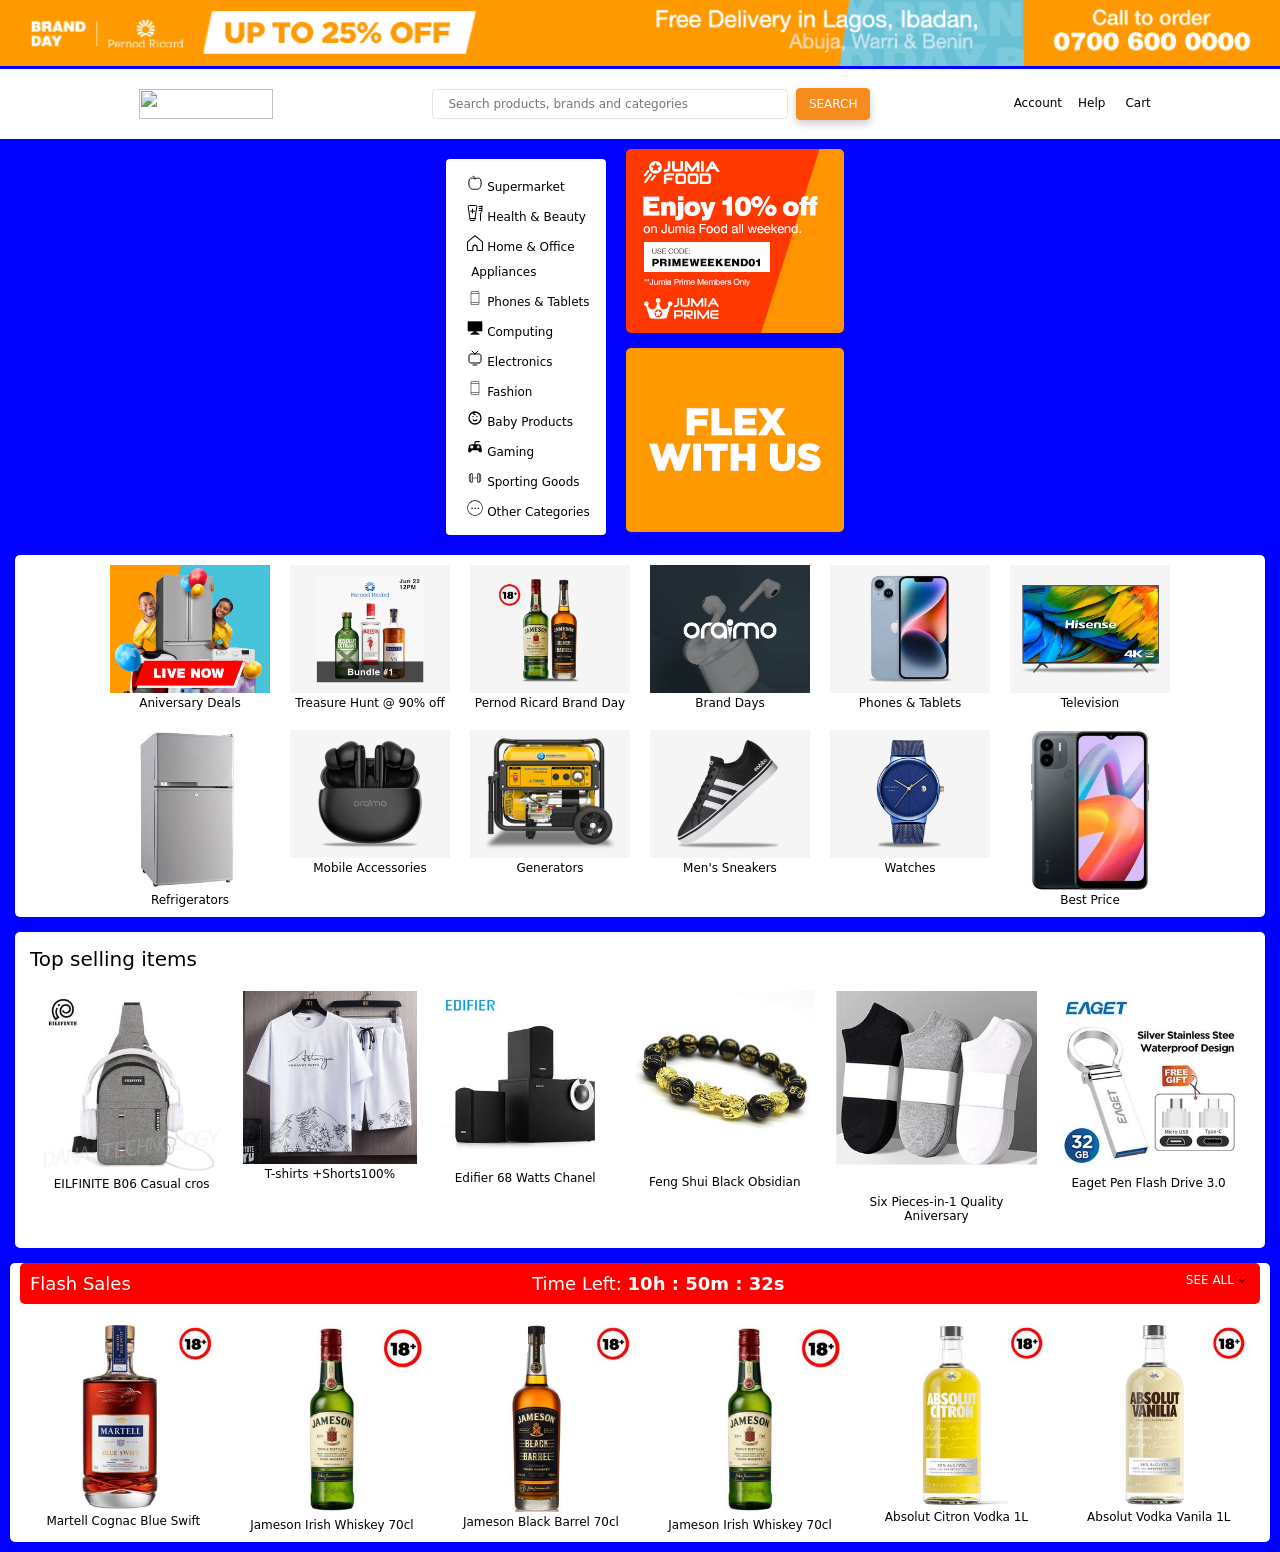
==== index.html @ f967dedb "Update and rename Index.html to index.html" ====
<!DOCTYPE html>
<html lang="en">
<head>
    <meta charset="UTF-8">
    <meta http-equiv="X-UA-Compatible" content="IE=edge">
    <meta name="viewport" content="width=device-width, initial-scale=1.0">
    <title>Jumia</title>
    <link rel="stylesheet" href="CSS/home.css">
</head>
<body>
    <img class="img-1" src="img/JA-Pernod-Ricard-brands-top-strip0001.gif" alt="" width="5000">
  <header id="primary-header">
    <div name="logo-container">
        <img src="../Jumia/img/jumia_logo.png" alt="" width="134" height="30"> 
    </div>

    <div class="search-form-container">
        <div class="form-group">   
            <img src="../Jumia/icons/search.svg" alt="" class="serach-icon">
            <input type="search" placeholder="Search products, brands and categories" class="search">    
        </div>
        <input type="button" value="SEARCH" class="primary-btn">
    </div>

    <nav class="nav-link-container">
        <ul class="nav-links">
            <li class="nav-link">
                <a href="">
                    <img class="icon" src="../Jumia/icons/user.svg" alt="">
                    <span>Account</span>
                </a>
            </li>
            <li class="nav-link">
                <a href="">
                    <img class="icon" src="../Jumia/icons/question.svg" alt="">
                    <span>Help</span>
                    <img class="icon" src="../Jumia/icons/caret-down.svg" alt="">
                </a>  
            </li>
            <li class="nav-link">
                <a href="">
                    <img class="icon" src="../Jumia/icons/cart.svg" alt="">
                    <span>Cart</span>
                </a>
            </li>
        </ul>
    </nav>
</header>
<section class="first-container">
    <div class="second-container">
        <ul class="list-container">
            <li class="lists-container">
                <a href="">
                    <img src="icons/supermarket.svg" alt="">
                    <span>Supermarket</span>
                </a>
            </li>
            <li class="lists-container">
                <a href="">
                    <img src="icons/health-and-beauty.svg" alt="">
                    <span>Health & Beauty</span>
                </a>
            </li>
            <li class="lists-container">
                <a href="">
                    <img src="icons/home.svg" alt="">
                    <span>Home & Office</span>
                </a>
            </li>
            <li class="lists-container">
                <a href="">
                    <img src="" alt="">
                    <span>Appliances</span>
                </a>
            </li>
            <li class="lists-container">
                <a href="">
                    <img src="icons/mobile-phone.svg" alt="">
                    <span>Phones & Tablets</span>
                </a>
            </li>
            <li class="lists-container">
                <a href="">
                    <img src="icons/computing.svg" alt="">
                    <span>Computing</span>
                </a>
            </li>
            <li class="lists-container">
                <a href="">
                    <img src="icons/electronics.svg" alt="">
                    <span>Electronics</span>
                </a>
            </li>
            <li class="lists-container">
                <a href="">
                    <img src="icons/mobile-phone.svg" alt="">
                    <span>Fashion</span>
                </a>
            </li>
            <li class="lists-container">
                <a href="">
                    <img src="icons/baby-product.svg" alt="">
                    <span>Baby Products</span>
                </a>
            </li>
            <li class="lists-container">
                <a href="">
                    <img src="icons/gaming.svg" alt="">
                    <span>Gaming</span>
                </a>
            </li>
            <li class="lists-container">
                <a href="">
                    <img src="icons/sporting-goods.svg" alt="">
                    <span>Sporting Goods</span>
                </a>
            </li>
            <li class="lists-container">
                <a href="">
                    <img src="icons/other-categories.svg" alt="">
                    <span>Other Categories</span>
                </a>
            </li>
        </ul>        
        <img class="img3" src="../Jumia/img/slider_712x384.png" alt="">
        <aside>
            <img class="img4" src="img/JUMIA_ASIDE_AD1.png" alt="">
            <img class="img5" src="img/ezgif.com-gif-maker.gif" alt="">
        </aside>   
    </div>   
</section>
 <section class="third-container">
     <div class="alpha">
         <a href="">
             <img src="./img/aniversaty deals.png" alt="">
             <span class="img-text">Aniversary Deals</span>
         </a>
     </div>
     <div class="alpha">
        <a href="">
            <img src="img/treasure hunt.gif" alt="">
            <span class="img-text">Treasure Hunt @ 90% off</span>
        </a>
    </div>
    <div class="alpha">
        <a href="">
            <img src="img/pernod ricard brand day.jpg" alt="">
            <span class="img-text">Pernod Ricard Brand Day</span>
        </a>
    </div>
    <div class="alpha">
        <a href="">
            <img src="img/oraimo.gif" alt="">
            <span class="img-text">Brand Days</span>
        </a>
    </div>
    <div class="alpha">
        <a href="">
            <img src="img/phones.png" alt="">
            <span class="img-text">Phones & Tablets</span>
        </a>
    </div>
    <div class="alpha">
        <a href="">
            <img src="img/televisions.png" alt="">
            <span class="img-text">Television</span>
        </a>
    </div>
    <div class="alpha">
        <a href="">
            <img src="img/1 (20)0001.jpg" alt="">
            <span class="img-text">Refrigerators</span>
        </a>
    </div>
    <div class="alpha">
        <a href="">
            <img src="img/mobile accessories.png" alt="">
            <span class="img-text">Mobile Accessories</span>
        </a>
    </div>
    <div class="alpha">
        <a href="">
            <img src="img/generator.png" alt="">
            <span class="img-text">Generators</span>
        </a>
    </div>
    <div class="alpha">
        <a href="">
            <img src="img/men sneaker.png" alt="">
            <span class="img-text">Men's Sneakers</span>
        </a>
    </div>
    <div class="alpha">
        <a href="">
            <img src="img/watches.png" alt="">
            <span class="img-text">Watches</span>
        </a>
    </div>
    <div class="alpha">
        <a href="">
            <img src="img/best procie.jpg" alt="">
            <span class="img-text">Best Price</span>
        </a>
    </div>
 </section>


 <section class="top-selling-items">
     <div><span class="text">Top selling items</span></div>
     <div class="fourth-container">
         <div class="sub-container">
             <a href="">
                    <img src="img/EILFINITE.jpg" alt="">
                    <span class="sub-container-text">EILFINITE B06 Casual cros</span>
                </a>
            </div>
            <div class="sub-container">
                <a href="">
                    <img src="img/thirts+shorts.jpg" alt="">
                    <span class="sub-container-text">T-shirts +Shorts100%</span>
                </a>
            </div>
            <div class="sub-container">
                <a href="">
                    <img src="img/Edifier.jpg" alt="">
                    <span class="sub-container-text">Edifier 68 Watts Chanel</span>
                </a>
            </div>
            <div class="sub-container">
                <a href="">
                    <img src="img/feng shui.jpg" alt="">
                    <span class="sub-container-text">Feng Shui Black Obsidian</span>
                </a>
            </div>
            <div class="sub-container">
                <a href="">
                    <img src="img/Six pieces-in-1.jpg" alt="">
                    <span class="sub-container-text">Six Pieces-in-1 Quality Aniversary</span>
                </a>
            </div>
            <div class="sub-container">
                <a href="">
                    <img src="img/eaget.jpg" alt="">
                    <span class="sub-container-text">Eaget Pen Flash Drive 3.0</span>
                </a>
            </div>  
     </div>
 </section>



 <section class="flash_sales">
     <div class="flash-sales">
         <div>
             <p style="font-size: large;">Flash Sales</p>
         </div>
         <div>
            <p style="font-size: large;">Time Left: <strong style="font-size: large;">10h : 50m : 32s</strong> </p>
         </div>
         
         <div>
             <p>SEE ALL</p>
             <img src="icons/caret-down.svg" alt="">
         </div>                  
     </div>


     <div class="fourth-container">
        <div class="sub-container">
            <a href="">
                   <img src="img/1 (11)0001.jpg         " alt="">
                   <span class="sub-container-text">Martell Cognac Blue Swift</span>
               </a>
           </div>
           <div class="sub-container">
               <a href="">
                   <img src="img/1 (8).jpg" alt="">
                   <span class="sub-container-text">Jameson Irish Whiskey 70cl</span>
               </a>
           </div>
           <div class="sub-container">
               <a href="">
                   <img src="img/1 (9)0001.jpg" alt="">
                   <span class="sub-container-text">Jameson Black Barrel 70cl</span>
               </a>
           </div>
           <div class="sub-container">
               <a href="">
                   <img src="img/1 (8).jpg" alt="">
                   <span class="sub-container-text">Jameson Irish Whiskey 70cl</span>
               </a>
           </div>
           <div class="sub-container">
               <a href="">
                   <img src="img/1 (7).jpg" alt="">
                   <span class="sub-container-text">Absolut Citron Vodka 1L</span>
               </a>
           </div>
           <div class="sub-container">
               <a href="">
                   <img src="img/1 (6)0001.jpg" alt="">
                   <span class="sub-container-text">Absolut Vodka Vanila 1L</span>
               </a>
           </div>  
    </div>
    </section>
</body>

</html>
---- CSS/home.css ----
:root {
    --bg-grey: rgb(230, 230, 230);
    --bg-blue: #002FA7;
    --primary-color: #f68b1e;
    --primary-color-dark: #E07E1B;
}
* {
    margin: 0;
    padding: 0;
    box-sizing: border-box;
    font-family: system-ui, -apple-system, BlinkMacSystemFont, 'Segoe UI', Roboto, Oxygen, Ubuntu, Cantarell, 'Open Sans', 'Helvetica Neue', sans-serif;
    font-size: 12px;
}
ul li {
    list-style: none;
}

a {
    text-decoration: none;
    cursor: pointer;
    color: #000;
}

body {
    background-color: var(--bg-blue);
}

html {
    scroll-behavior: smooth;
}
#primary-header {
    background-color: #fff;
    display: flex;
    justify-content: space-evenly;
    align-items: center;
    padding: 8px 16pxpo
}
.logo {
    transform: scale(0.25);
}

.primary-btn {
    background-color: var(--primary-color);
    border: 1px solid var(--primary-color);
    border-radius: 4px;
    color: #fff;
    padding: 8px 12px;
    cursor: pointer;
    box-shadow: 0 4px 8px 0 rgba(0, 0, 0, 0.2);
}

.primary-btn:hover {
    background-color: var(--primary-color-dark);
}

.search-form-container{
    display: flex;
    justify-content: center;
    align-items: center;
}

.search-icon {
    color: gray;
}

.form-group {
    display: flex;
    align-items: center;
    border-radius: 4px;
    margin-right: 8px;
    padding: 0 8px;
    border: 1px solid var(--bg-grey);
}

.search {
    /* width: 450px; */
    width: 28.125rem;
    outline: none;
    padding: 7px;
    border: none;
    border-radius: 3px;
}

.search-icon {
    margin: 0 8px;
}

.nav-links {
   display: flex;
   gap: 12px;
}

.nav-link {
    display: flex;
    gap: 8px;
}

.nav-link a {
    display: flex;
    gap: 4px;
    align-items: center;
}

.nav-link a:hover {
    color: var(--primary-color);
}

 .nav-link a span::after {
    content: '';
    width: 0%;
    height: 2px;
    display: block;
    margin: auto;
    background-color: var(--primary-color);
    transition: 0.5s;
}

.nav-link a span:hover::after{
    width: 100%;
} 


/* HERO STYLES */
#hero {
    width: 100%;
    display: flex;
    justify-content: center;
    padding: 16px 0;
    gap: 16px;
}

.categories{
    background-color: #fff;
}


.categories a {
    color: #313133;
    padding: 10px 80px 0 10px;
    display: flex;
    align-items: center;
}

.categories .icon {
    margin: 0 4px 0 0;
}

.ads {
    display: flex;
    flex-direction: column;
    gap: 16px;
}

.categories,
#hero, 
#hero img {
    border-radius: 4px;
}
.list-container{background-color: white;
width: max-content;
margin: 10px;
padding: 8px;
border-radius: 4px;}
div{display: flex;
align-items: flex-start;
margin: 10px;
}
.lists-container{
    margin: 5px;
    margin-left:10px;
    padding: 3px;
}
aside{
    display: flex;
    flex-direction: column;
    gap: 15px;
    margin-left: 10px;
}
.img3{
    border-radius: 5px;
}
.img5,.img4{
    border-radius: 5px;
}
.first-container{
    display: flex;
    justify-content: center;   
}
.list-container{
    justify-content: start;    
}
.third-container{
    display: flex;
    flex-wrap: wrap;
    justify-content: center;
    background: white;
    margin-left: 15px;
    margin-right: 15px;
    border-radius: 5px;
    text-align: center;
}
img{max-width: 100%;}
.alpha{
    width: 160px;
}
.fourth-container{
    display: flex;
    text-align: center;
}

.top-selling-items {
    background: #fff;
    border-radius: 5px;
    margin: 15px;
    padding: 5px;
}
.text{
    font-size: 20px;
}
.flash-sales{
    justify-content: space-between;
    background: #ff0000;
    color: #fff;
    border-radius: 5px;
   
}
.flash_sales{
    background: white;
    margin: 10px; 
    border-radius: 5px;
     
}
































@media screen and (min-width:1024px) {
    body{
        background-color: blue;
    }
}
@media screen and (max-width:900px) {
    body{
        background-color: red;
    }
}

@media (max-width: 768px) {

  body {
    margin: 0;
  }

  .container {
    width: 100%;
    padding: 10px;
  }

  .product-grid {
    grid-template-columns: 1fr;
  }

  nav ul {
    flex-direction: column;
  }

}
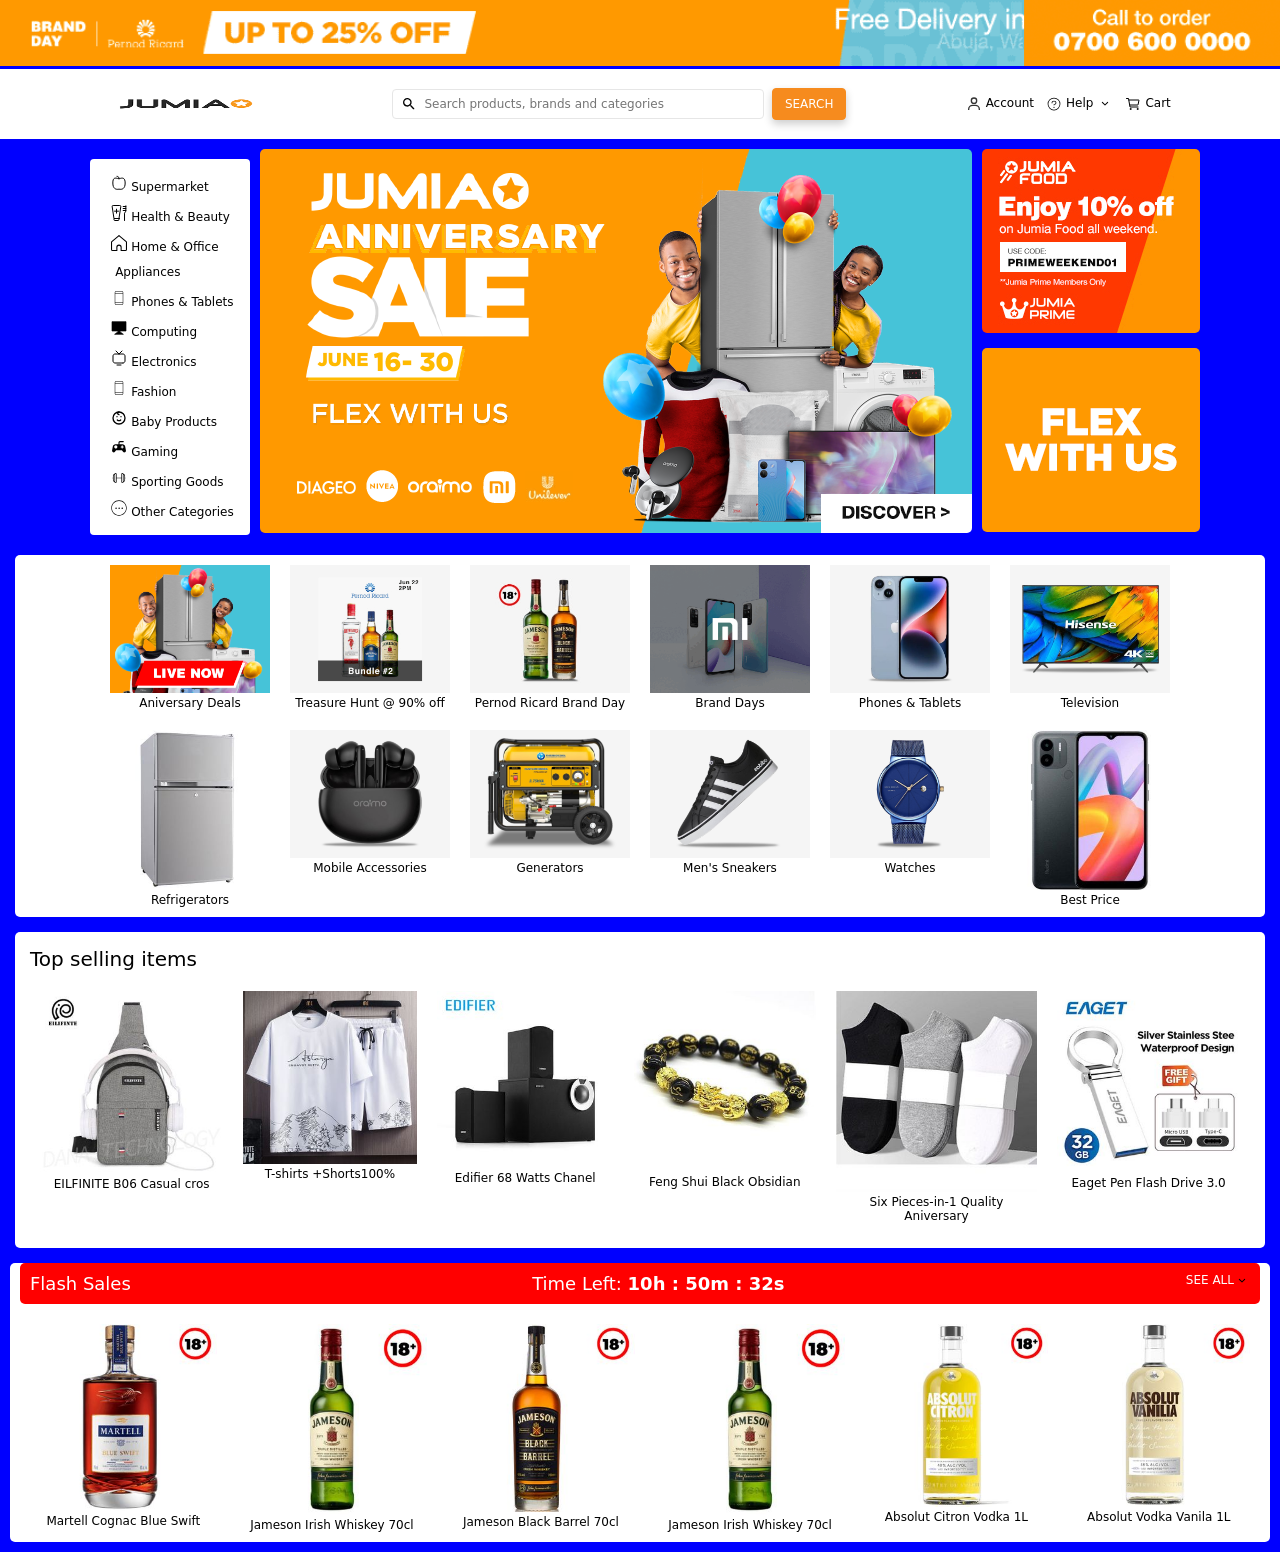
==== commit e6e87fa4: "Update index.html" ====
--- a/index.html
+++ b/index.html
@@ -11,12 +11,12 @@
     <img class="img-1" src="img/JA-Pernod-Ricard-brands-top-strip0001.gif" alt="" width="5000">
   <header id="primary-header">
     <div name="logo-container">
-        <img src="../Jumia/img/jumia_logo.png" alt="" width="134" height="30"> 
+        <img src="img/jumia_logo.png" alt="" width="134" height="30"> 
     </div>
 
     <div class="search-form-container">
         <div class="form-group">   
-            <img src="../Jumia/icons/search.svg" alt="" class="serach-icon">
+            <img src="icons/search.svg" alt="" class="serach-icon">
             <input type="search" placeholder="Search products, brands and categories" class="search">    
         </div>
         <input type="button" value="SEARCH" class="primary-btn">
@@ -26,20 +26,20 @@
         <ul class="nav-links">
             <li class="nav-link">
                 <a href="">
-                    <img class="icon" src="../Jumia/icons/user.svg" alt="">
+                    <img class="icon" src="icons/user.svg" alt="">
                     <span>Account</span>
                 </a>
             </li>
             <li class="nav-link">
                 <a href="">
-                    <img class="icon" src="../Jumia/icons/question.svg" alt="">
+                    <img class="icon" src="icons/question.svg" alt="">
                     <span>Help</span>
-                    <img class="icon" src="../Jumia/icons/caret-down.svg" alt="">
+                    <img class="icon" src="icons/caret-down.svg" alt="">
                 </a>  
             </li>
             <li class="nav-link">
                 <a href="">
-                    <img class="icon" src="../Jumia/icons/cart.svg" alt="">
+                    <img class="icon" src="icons/cart.svg" alt="">
                     <span>Cart</span>
                 </a>
             </li>
@@ -122,7 +122,7 @@
                 </a>
             </li>
         </ul>        
-        <img class="img3" src="../Jumia/img/slider_712x384.png" alt="">
+        <img class="img3" src="img/slider_712x384.png" alt="">
         <aside>
             <img class="img4" src="img/JUMIA_ASIDE_AD1.png" alt="">
             <img class="img5" src="img/ezgif.com-gif-maker.gif" alt="">
@@ -307,3 +307,4 @@
 </body>
 
 </html>
+
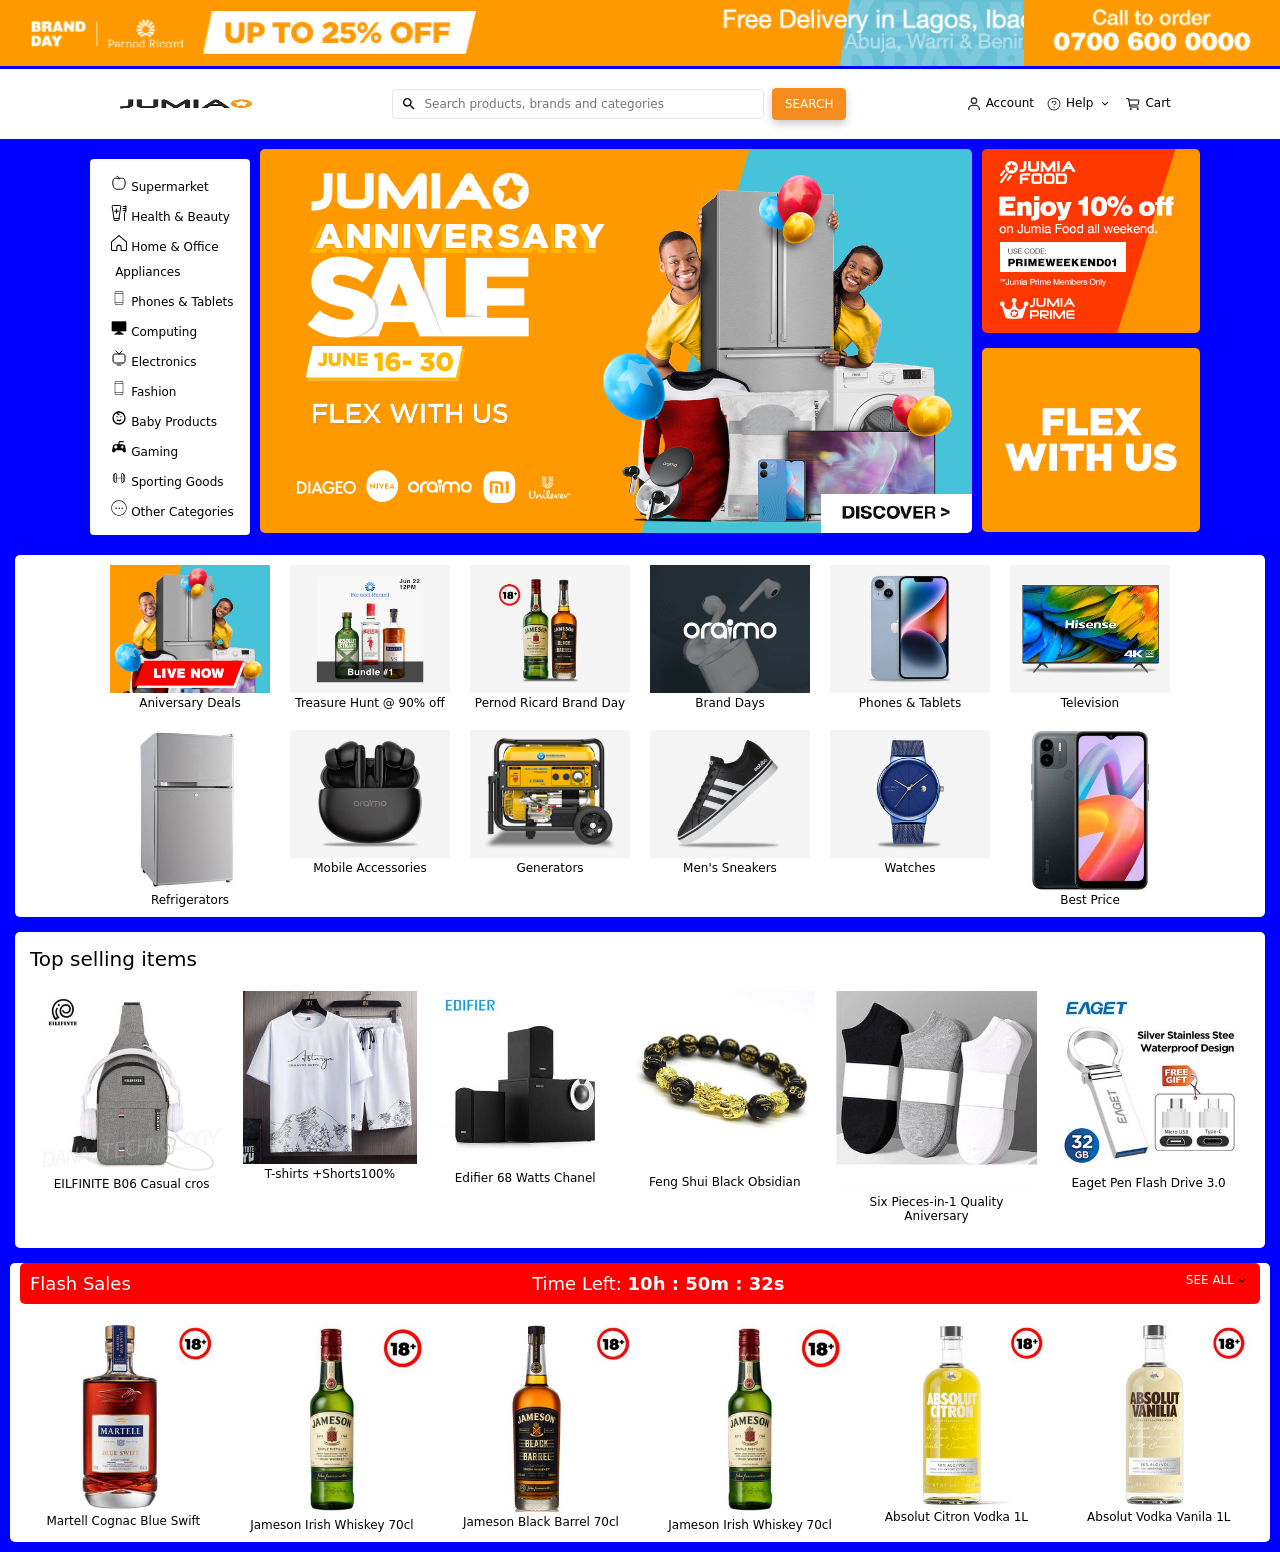
==== commit 9095d69a: "Update index.html" ====
--- a/index.html
+++ b/index.html
@@ -308,3 +308,4 @@
 
 </html>
 
+
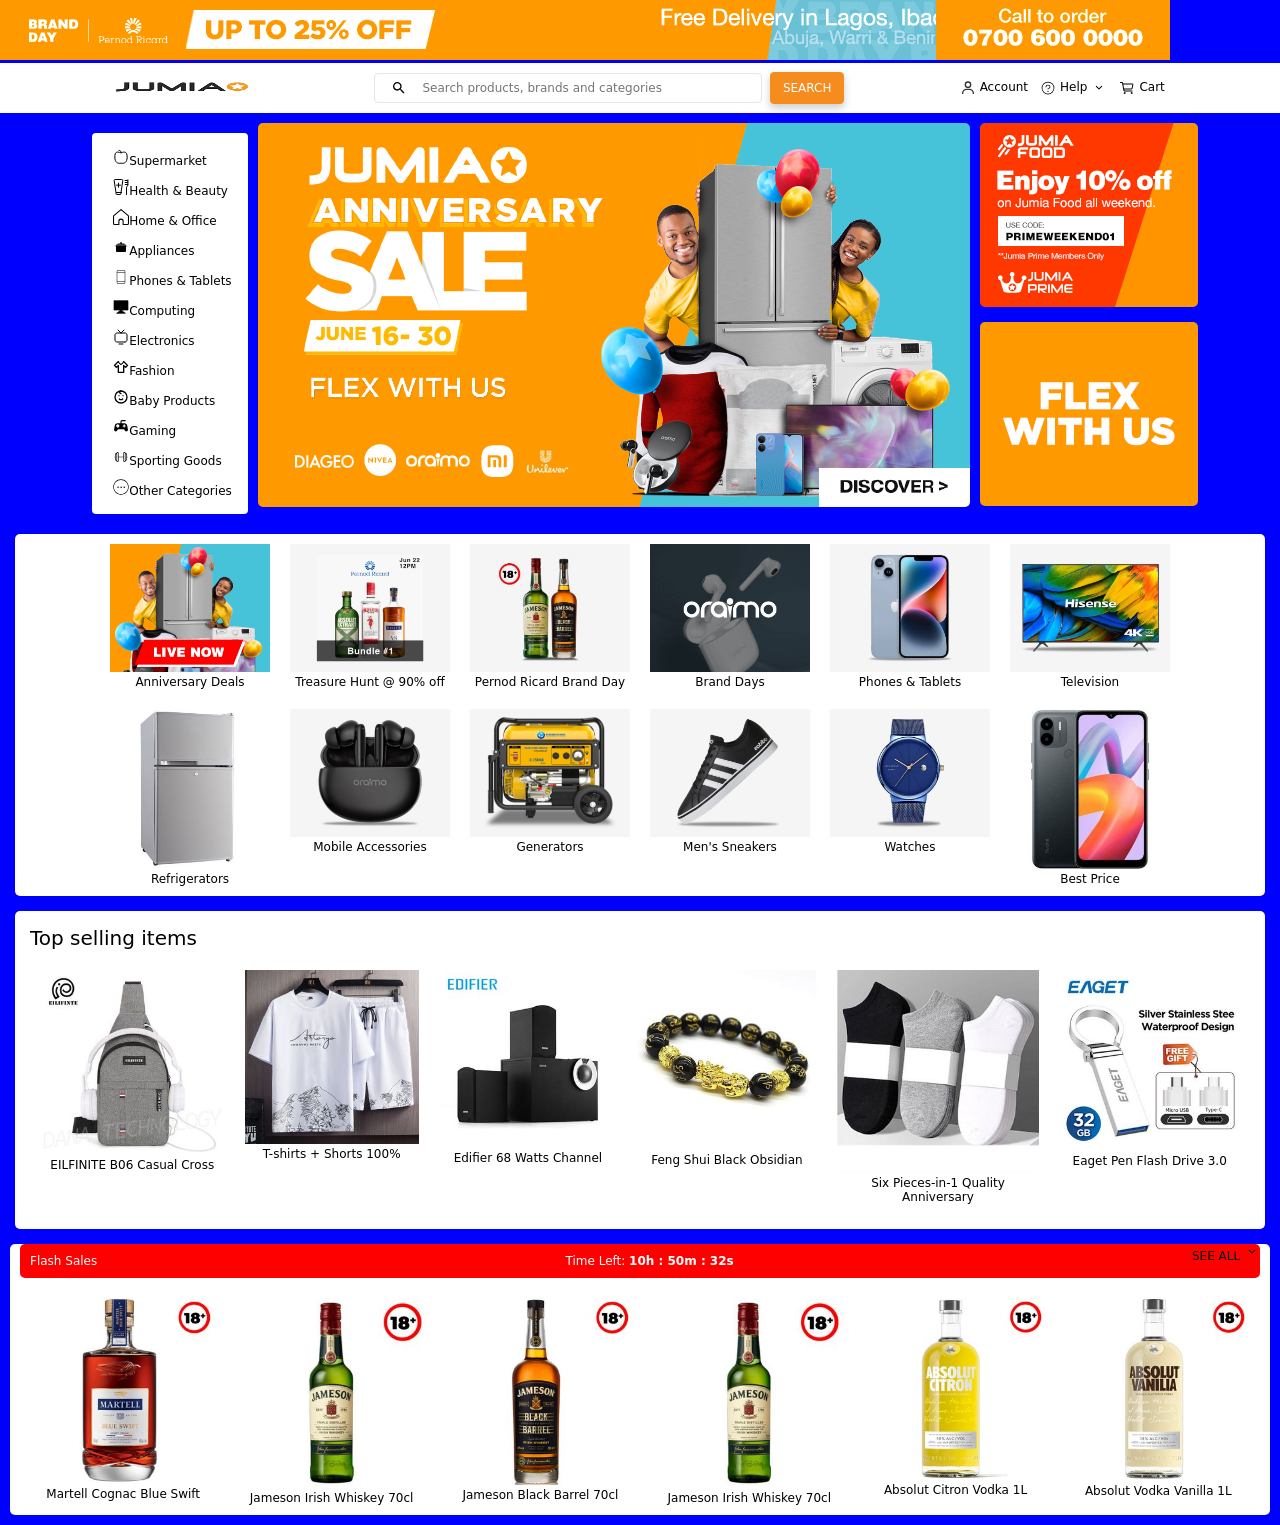
==== commit e313b0b8: "Fix responsive layout and broken markup" ====
--- a/index.html
+++ b/index.html
@@ -1,311 +1,125 @@
-<!DOCTYPE html>
-<html lang="en">
-<head>
-    <meta charset="UTF-8">
-    <meta http-equiv="X-UA-Compatible" content="IE=edge">
-    <meta name="viewport" content="width=device-width, initial-scale=1.0">
-    <title>Jumia</title>
-    <link rel="stylesheet" href="CSS/home.css">
-</head>
-<body>
-    <img class="img-1" src="img/JA-Pernod-Ricard-brands-top-strip0001.gif" alt="" width="5000">
-  <header id="primary-header">
-    <div name="logo-container">
-        <img src="img/jumia_logo.png" alt="" width="134" height="30"> 
-    </div>
-
-    <div class="search-form-container">
-        <div class="form-group">   
-            <img src="icons/search.svg" alt="" class="serach-icon">
-            <input type="search" placeholder="Search products, brands and categories" class="search">    
-        </div>
-        <input type="button" value="SEARCH" class="primary-btn">
-    </div>
-
-    <nav class="nav-link-container">
-        <ul class="nav-links">
-            <li class="nav-link">
-                <a href="">
-                    <img class="icon" src="icons/user.svg" alt="">
-                    <span>Account</span>
-                </a>
-            </li>
-            <li class="nav-link">
-                <a href="">
-                    <img class="icon" src="icons/question.svg" alt="">
-                    <span>Help</span>
-                    <img class="icon" src="icons/caret-down.svg" alt="">
-                </a>  
-            </li>
-            <li class="nav-link">
-                <a href="">
-                    <img class="icon" src="icons/cart.svg" alt="">
-                    <span>Cart</span>
-                </a>
-            </li>
-        </ul>
-    </nav>
-</header>
-<section class="first-container">
-    <div class="second-container">
-        <ul class="list-container">
-            <li class="lists-container">
-                <a href="">
-                    <img src="icons/supermarket.svg" alt="">
-                    <span>Supermarket</span>
-                </a>
-            </li>
-            <li class="lists-container">
-                <a href="">
-                    <img src="icons/health-and-beauty.svg" alt="">
-                    <span>Health & Beauty</span>
-                </a>
-            </li>
-            <li class="lists-container">
-                <a href="">
-                    <img src="icons/home.svg" alt="">
-                    <span>Home & Office</span>
-                </a>
-            </li>
-            <li class="lists-container">
-                <a href="">
-                    <img src="" alt="">
-                    <span>Appliances</span>
-                </a>
-            </li>
-            <li class="lists-container">
-                <a href="">
-                    <img src="icons/mobile-phone.svg" alt="">
-                    <span>Phones & Tablets</span>
-                </a>
-            </li>
-            <li class="lists-container">
-                <a href="">
-                    <img src="icons/computing.svg" alt="">
-                    <span>Computing</span>
-                </a>
-            </li>
-            <li class="lists-container">
-                <a href="">
-                    <img src="icons/electronics.svg" alt="">
-                    <span>Electronics</span>
-                </a>
-            </li>
-            <li class="lists-container">
-                <a href="">
-                    <img src="icons/mobile-phone.svg" alt="">
-                    <span>Fashion</span>
-                </a>
-            </li>
-            <li class="lists-container">
-                <a href="">
-                    <img src="icons/baby-product.svg" alt="">
-                    <span>Baby Products</span>
-                </a>
-            </li>
-            <li class="lists-container">
-                <a href="">
-                    <img src="icons/gaming.svg" alt="">
-                    <span>Gaming</span>
-                </a>
-            </li>
-            <li class="lists-container">
-                <a href="">
-                    <img src="icons/sporting-goods.svg" alt="">
-                    <span>Sporting Goods</span>
-                </a>
-            </li>
-            <li class="lists-container">
-                <a href="">
-                    <img src="icons/other-categories.svg" alt="">
-                    <span>Other Categories</span>
-                </a>
-            </li>
-        </ul>        
-        <img class="img3" src="img/slider_712x384.png" alt="">
-        <aside>
-            <img class="img4" src="img/JUMIA_ASIDE_AD1.png" alt="">
-            <img class="img5" src="img/ezgif.com-gif-maker.gif" alt="">
-        </aside>   
-    </div>   
-</section>
- <section class="third-container">
-     <div class="alpha">
-         <a href="">
-             <img src="./img/aniversaty deals.png" alt="">
-             <span class="img-text">Aniversary Deals</span>
-         </a>
-     </div>
-     <div class="alpha">
-        <a href="">
-            <img src="img/treasure hunt.gif" alt="">
-            <span class="img-text">Treasure Hunt @ 90% off</span>
-        </a>
-    </div>
-    <div class="alpha">
-        <a href="">
-            <img src="img/pernod ricard brand day.jpg" alt="">
-            <span class="img-text">Pernod Ricard Brand Day</span>
-        </a>
-    </div>
-    <div class="alpha">
-        <a href="">
-            <img src="img/oraimo.gif" alt="">
-            <span class="img-text">Brand Days</span>
-        </a>
-    </div>
-    <div class="alpha">
-        <a href="">
-            <img src="img/phones.png" alt="">
-            <span class="img-text">Phones & Tablets</span>
-        </a>
-    </div>
-    <div class="alpha">
-        <a href="">
-            <img src="img/televisions.png" alt="">
-            <span class="img-text">Television</span>
-        </a>
-    </div>
-    <div class="alpha">
-        <a href="">
-            <img src="img/1 (20)0001.jpg" alt="">
-            <span class="img-text">Refrigerators</span>
-        </a>
-    </div>
-    <div class="alpha">
-        <a href="">
-            <img src="img/mobile accessories.png" alt="">
-            <span class="img-text">Mobile Accessories</span>
-        </a>
-    </div>
-    <div class="alpha">
-        <a href="">
-            <img src="img/generator.png" alt="">
-            <span class="img-text">Generators</span>
-        </a>
-    </div>
-    <div class="alpha">
-        <a href="">
-            <img src="img/men sneaker.png" alt="">
-            <span class="img-text">Men's Sneakers</span>
-        </a>
-    </div>
-    <div class="alpha">
-        <a href="">
-            <img src="img/watches.png" alt="">
-            <span class="img-text">Watches</span>
-        </a>
-    </div>
-    <div class="alpha">
-        <a href="">
-            <img src="img/best procie.jpg" alt="">
-            <span class="img-text">Best Price</span>
-        </a>
-    </div>
- </section>
-
-
- <section class="top-selling-items">
-     <div><span class="text">Top selling items</span></div>
-     <div class="fourth-container">
-         <div class="sub-container">
-             <a href="">
-                    <img src="img/EILFINITE.jpg" alt="">
-                    <span class="sub-container-text">EILFINITE B06 Casual cros</span>
-                </a>
-            </div>
-            <div class="sub-container">
-                <a href="">
-                    <img src="img/thirts+shorts.jpg" alt="">
-                    <span class="sub-container-text">T-shirts +Shorts100%</span>
-                </a>
-            </div>
-            <div class="sub-container">
-                <a href="">
-                    <img src="img/Edifier.jpg" alt="">
-                    <span class="sub-container-text">Edifier 68 Watts Chanel</span>
-                </a>
-            </div>
-            <div class="sub-container">
-                <a href="">
-                    <img src="img/feng shui.jpg" alt="">
-                    <span class="sub-container-text">Feng Shui Black Obsidian</span>
-                </a>
-            </div>
-            <div class="sub-container">
-                <a href="">
-                    <img src="img/Six pieces-in-1.jpg" alt="">
-                    <span class="sub-container-text">Six Pieces-in-1 Quality Aniversary</span>
-                </a>
-            </div>
-            <div class="sub-container">
-                <a href="">
-                    <img src="img/eaget.jpg" alt="">
-                    <span class="sub-container-text">Eaget Pen Flash Drive 3.0</span>
-                </a>
-            </div>  
-     </div>
- </section>
-
-
-
- <section class="flash_sales">
-     <div class="flash-sales">
-         <div>
-             <p style="font-size: large;">Flash Sales</p>
-         </div>
-         <div>
-            <p style="font-size: large;">Time Left: <strong style="font-size: large;">10h : 50m : 32s</strong> </p>
-         </div>
-         
-         <div>
-             <p>SEE ALL</p>
-             <img src="icons/caret-down.svg" alt="">
-         </div>                  
-     </div>
-
-
-     <div class="fourth-container">
-        <div class="sub-container">
-            <a href="">
-                   <img src="img/1 (11)0001.jpg         " alt="">
-                   <span class="sub-container-text">Martell Cognac Blue Swift</span>
-               </a>
-           </div>
-           <div class="sub-container">
-               <a href="">
-                   <img src="img/1 (8).jpg" alt="">
-                   <span class="sub-container-text">Jameson Irish Whiskey 70cl</span>
-               </a>
-           </div>
-           <div class="sub-container">
-               <a href="">
-                   <img src="img/1 (9)0001.jpg" alt="">
-                   <span class="sub-container-text">Jameson Black Barrel 70cl</span>
-               </a>
-           </div>
-           <div class="sub-container">
-               <a href="">
-                   <img src="img/1 (8).jpg" alt="">
-                   <span class="sub-container-text">Jameson Irish Whiskey 70cl</span>
-               </a>
-           </div>
-           <div class="sub-container">
-               <a href="">
-                   <img src="img/1 (7).jpg" alt="">
-                   <span class="sub-container-text">Absolut Citron Vodka 1L</span>
-               </a>
-           </div>
-           <div class="sub-container">
-               <a href="">
-                   <img src="img/1 (6)0001.jpg" alt="">
-                   <span class="sub-container-text">Absolut Vodka Vanila 1L</span>
-               </a>
-           </div>  
-    </div>
-    </section>
-</body>
-
-</html>
-
-
+<!DOCTYPE html>
+<html lang="en">
+<head>
+    <meta charset="UTF-8">
+    <meta http-equiv="X-UA-Compatible" content="IE=edge">
+    <meta name="viewport" content="width=device-width, initial-scale=1.0">
+    <meta name="description" content="Jumia e-commerce website clone built with HTML and CSS.">
+    <meta name="theme-color" content="#f68b1e">
+    <title>Jumia</title>
+    <link rel="stylesheet" href="CSS/home.css">
+</head>
+<body>
+    <img class="top-strip" src="img/JA-Pernod-Ricard-brands-top-strip0001.gif" alt="Pernod Ricard promotion">
+
+    <header id="primary-header">
+        <a class="logo-container" href="#" aria-label="Jumia home">
+            <img src="img/jumia_logo.png" alt="Jumia" width="134" height="30">
+        </a>
+
+        <form class="search-form-container" role="search">
+            <div class="form-group">
+                <img src="icons/search.svg" alt="" class="search-icon">
+                <input type="search" placeholder="Search products, brands and categories" class="search" aria-label="Search products, brands and categories">
+            </div>
+            <button type="submit" class="primary-btn">SEARCH</button>
+        </form>
+
+        <nav class="nav-link-container" aria-label="Primary navigation">
+            <ul class="nav-links">
+                <li class="nav-link">
+                    <a href="#">
+                        <img class="icon" src="icons/user.svg" alt="">
+                        <span>Account</span>
+                    </a>
+                </li>
+                <li class="nav-link">
+                    <a href="#">
+                        <img class="icon" src="icons/question.svg" alt="">
+                        <span>Help</span>
+                        <img class="icon caret" src="icons/caret-down.svg" alt="">
+                    </a>
+                </li>
+                <li class="nav-link">
+                    <a href="#">
+                        <img class="icon" src="icons/cart.svg" alt="">
+                        <span>Cart</span>
+                    </a>
+                </li>
+            </ul>
+        </nav>
+    </header>
+
+    <main>
+        <section class="first-container" aria-label="Shop by category">
+            <div class="second-container">
+                <ul class="list-container">
+                    <li class="lists-container"><a href="#"><img src="icons/supermarket.svg" alt=""><span>Supermarket</span></a></li>
+                    <li class="lists-container"><a href="#"><img src="icons/health-and-beauty.svg" alt=""><span>Health &amp; Beauty</span></a></li>
+                    <li class="lists-container"><a href="#"><img src="icons/home.svg" alt=""><span>Home &amp; Office</span></a></li>
+                    <li class="lists-container"><a href="#"><img src="icons/cooking-pot.svg" alt=""><span>Appliances</span></a></li>
+                    <li class="lists-container"><a href="#"><img src="icons/mobile-phone.svg" alt=""><span>Phones &amp; Tablets</span></a></li>
+                    <li class="lists-container"><a href="#"><img src="icons/computing.svg" alt=""><span>Computing</span></a></li>
+                    <li class="lists-container"><a href="#"><img src="icons/electronics.svg" alt=""><span>Electronics</span></a></li>
+                    <li class="lists-container"><a href="#"><img src="icons/fashion.svg" alt=""><span>Fashion</span></a></li>
+                    <li class="lists-container"><a href="#"><img src="icons/baby-product.svg" alt=""><span>Baby Products</span></a></li>
+                    <li class="lists-container"><a href="#"><img src="icons/gaming.svg" alt=""><span>Gaming</span></a></li>
+                    <li class="lists-container"><a href="#"><img src="icons/sporting-goods.svg" alt=""><span>Sporting Goods</span></a></li>
+                    <li class="lists-container"><a href="#"><img src="icons/other-categories.svg" alt=""><span>Other Categories</span></a></li>
+                </ul>
+
+                <img class="img3" src="img/slider_712x384.png" alt="Jumia promotional banner">
+
+                <aside>
+                    <img class="img4" src="img/JUMIA_ASIDE_AD1.png" alt="Jumia promotion">
+                    <img class="img5" src="img/ezgif.com-gif-maker.gif" alt="Jumia promotion">
+                </aside>
+            </div>
+        </section>
+
+        <section class="third-container" aria-label="Featured categories">
+            <div class="alpha"><a href="#"><img src="img/aniversaty deals.png" alt=""><span class="img-text">Anniversary Deals</span></a></div>
+            <div class="alpha"><a href="#"><img src="img/treasure hunt.gif" alt=""><span class="img-text">Treasure Hunt @ 90% off</span></a></div>
+            <div class="alpha"><a href="#"><img src="img/pernod ricard brand day.jpg" alt=""><span class="img-text">Pernod Ricard Brand Day</span></a></div>
+            <div class="alpha"><a href="#"><img src="img/oraimo.gif" alt=""><span class="img-text">Brand Days</span></a></div>
+            <div class="alpha"><a href="#"><img src="img/phones.png" alt=""><span class="img-text">Phones &amp; Tablets</span></a></div>
+            <div class="alpha"><a href="#"><img src="img/televisions.png" alt=""><span class="img-text">Television</span></a></div>
+            <div class="alpha"><a href="#"><img src="img/1 (20)0001.jpg" alt=""><span class="img-text">Refrigerators</span></a></div>
+            <div class="alpha"><a href="#"><img src="img/mobile accessories.png" alt=""><span class="img-text">Mobile Accessories</span></a></div>
+            <div class="alpha"><a href="#"><img src="img/generator.png" alt=""><span class="img-text">Generators</span></a></div>
+            <div class="alpha"><a href="#"><img src="img/men sneaker.png" alt=""><span class="img-text">Men's Sneakers</span></a></div>
+            <div class="alpha"><a href="#"><img src="img/watches.png" alt=""><span class="img-text">Watches</span></a></div>
+            <div class="alpha"><a href="#"><img src="img/best procie.jpg" alt=""><span class="img-text">Best Price</span></a></div>
+        </section>
+
+        <section class="product-section top-selling-items">
+            <div class="section-heading"><span class="text">Top selling items</span></div>
+            <div class="fourth-container">
+                <div class="sub-container"><a href="#"><img src="img/EILFINITE.jpg" alt=""><span class="sub-container-text">EILFINITE B06 Casual Cross</span></a></div>
+                <div class="sub-container"><a href="#"><img src="img/thirts+shorts.jpg" alt=""><span class="sub-container-text">T-shirts + Shorts 100%</span></a></div>
+                <div class="sub-container"><a href="#"><img src="img/Edifier.jpg" alt=""><span class="sub-container-text">Edifier 68 Watts Channel</span></a></div>
+                <div class="sub-container"><a href="#"><img src="img/feng shui.jpg" alt=""><span class="sub-container-text">Feng Shui Black Obsidian</span></a></div>
+                <div class="sub-container"><a href="#"><img src="img/Six pieces-in-1.jpg" alt=""><span class="sub-container-text">Six Pieces-in-1 Quality Anniversary</span></a></div>
+                <div class="sub-container"><a href="#"><img src="img/eaget.jpg" alt=""><span class="sub-container-text">Eaget Pen Flash Drive 3.0</span></a></div>
+            </div>
+        </section>
+
+        <section class="product-section flash_sales">
+            <div class="flash-sales">
+                <div><p>Flash Sales</p></div>
+                <div><p>Time Left: <strong>10h : 50m : 32s</strong></p></div>
+                <a class="see-all" href="#">SEE ALL <img src="icons/caret-down.svg" alt=""></a>
+            </div>
+
+            <div class="fourth-container">
+                <div class="sub-container"><a href="#"><img src="img/1 (11)0001.jpg" alt=""><span class="sub-container-text">Martell Cognac Blue Swift</span></a></div>
+                <div class="sub-container"><a href="#"><img src="img/1 (8).jpg" alt=""><span class="sub-container-text">Jameson Irish Whiskey 70cl</span></a></div>
+                <div class="sub-container"><a href="#"><img src="img/1 (9)0001.jpg" alt=""><span class="sub-container-text">Jameson Black Barrel 70cl</span></a></div>
+                <div class="sub-container"><a href="#"><img src="img/1 (8).jpg" alt=""><span class="sub-container-text">Jameson Irish Whiskey 70cl</span></a></div>
+                <div class="sub-container"><a href="#"><img src="img/1 (7).jpg" alt=""><span class="sub-container-text">Absolut Citron Vodka 1L</span></a></div>
+                <div class="sub-container"><a href="#"><img src="img/1 (6)0001.jpg" alt=""><span class="sub-container-text">Absolut Vodka Vanilla 1L</span></a></div>
+            </div>
+        </section>
+    </main>
+</body>
+</html>
--- a/CSS/home.css
+++ b/CSS/home.css
@@ -272,24 +272,3 @@
         background-color: red;
     }
 }
-
-@media (max-width: 768px) {
-
-  body {
-    margin: 0;
-  }
-
-  .container {
-    width: 100%;
-    padding: 10px;
-  }
-
-  .product-grid {
-    grid-template-columns: 1fr;
-  }
-
-  nav ul {
-    flex-direction: column;
-  }
-
-}
